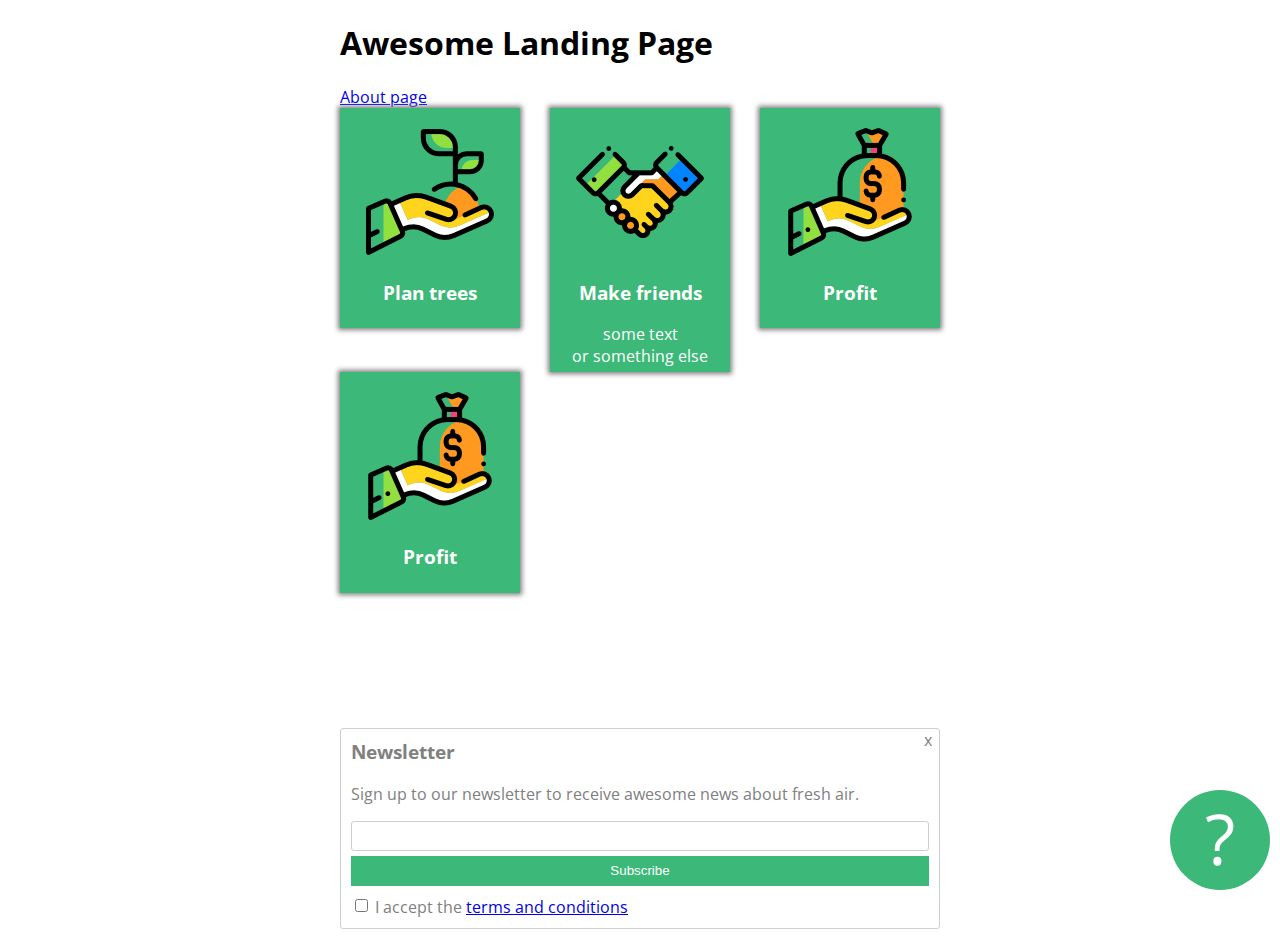
==== index.html @ ec860126 "Home and about pages created" ====
<!DOCTYPE html>
<html lang="en" >
<head>
  <meta charset="UTF-8">
  <title>CodePen - #StayAtHome Material Review 2</title>
  <link href="https://fonts.googleapis.com/css2?family=Open+Sans&display=swap" rel="stylesheet">
  <link rel="stylesheet" href="./style.css">

</head>
<body>
<!-- partial:index.partial.html -->
<div class="container">
  <h1>Awesome Landing Page</h1>

  <a href="./about.html">About page</a>
  <div class="card-holder">
  <div class="card">
    <img src="./images/tree.png" alt="">
    <h3>Plan trees</h3>
  </div>
  <div class="card">
    <img src="./images/deal.png" alt="">
    <h3>Make friends</h3>
    <span>some text <br> or something else</span>
  </div>
  <div class="card">
    <img src="./images/money.png" alt="">
    <h3>Profit</h3>
  </div>
  <div class="card">
    <img src="./images/money.png" alt="">
    <h3>Profit</h3>
  </div>
  </div>
  <div class="newsletter-box">
    <h3>Newsletter</h3>
    <p>
      Sign up to our newsletter to receive awesome news about fresh air.
    </p>    
    <form action="">
      <input id="email" type="email">
      <button type="submit">Subscribe</button>
      <input id="terms" type="checkbox">
      <label for="terms">I accept the <a href="https://google.com"> terms and conditions</a></label>
    </form>
    <div class="closex">x</div>
  </div>
  <div class="questioncircle">?</div>
</div>
<!-- partial -->
  
</body>
</html>
---- style.css ----
* {
  box-sizing: border-box;
}

.container {
  font-family: 'Open Sans', sans-serif;
  width: 600px;
  margin-left: auto;
  margin-right: auto;
}

.card {
  width: 180px;
  color: white;
  background: #3cb878;
  text-align: center;
  padding-top: 20px;
  padding-bottom: 5px;
  box-shadow: 0px 0px 5px 2px grey;
}

.card h3 {
/*  position: absolute; */
}

.card-holder{
  display: flex;
  position: relative;
  justify-content: space-between;
  align-items: flex-start;
  align-content: flex-start;
  flex-direction: row;
  flex-wrap: wrap;

  margin-bottom: 20px;
  height: 600px;
}

#email {
  display: block;
  width: 100%;
  height: 30px;
  border: solid thin #cfcfcf;
  border-radius: 3px;
  padding: 3px;
  margin-bottom: 5px;
}

button {
  color: white;
  background: #3cb878;
  display: block;
  width: 100%;
  border: none;
  height: 30px;
  margin-bottom: 10px;
}

.newsletter-box {
  color: grey;
  border: solid thin #cfcfcf;
  border-radius: 3px;
  padding: 10px;
  
  position: relative;
}

.newsletter-box h3 {
  margin-top: 0;
}

#terms {
  position: relative;
  top: -1px;
  left: 0px;
}

.closex {
  position: absolute;
  top: 0px;
  right: 7px;
  
  cursor: pointer;
}

.questioncircle {
  color: white;
  font-size: 70px;
  text-align: center;
  width: 100px;
  height: 100px;
  
  background: #3cb878;
  border-radius: 50%;
  
  position: fixed;
  bottom: 10px;
  right: 10px;
  
  cursor: pointer;
}
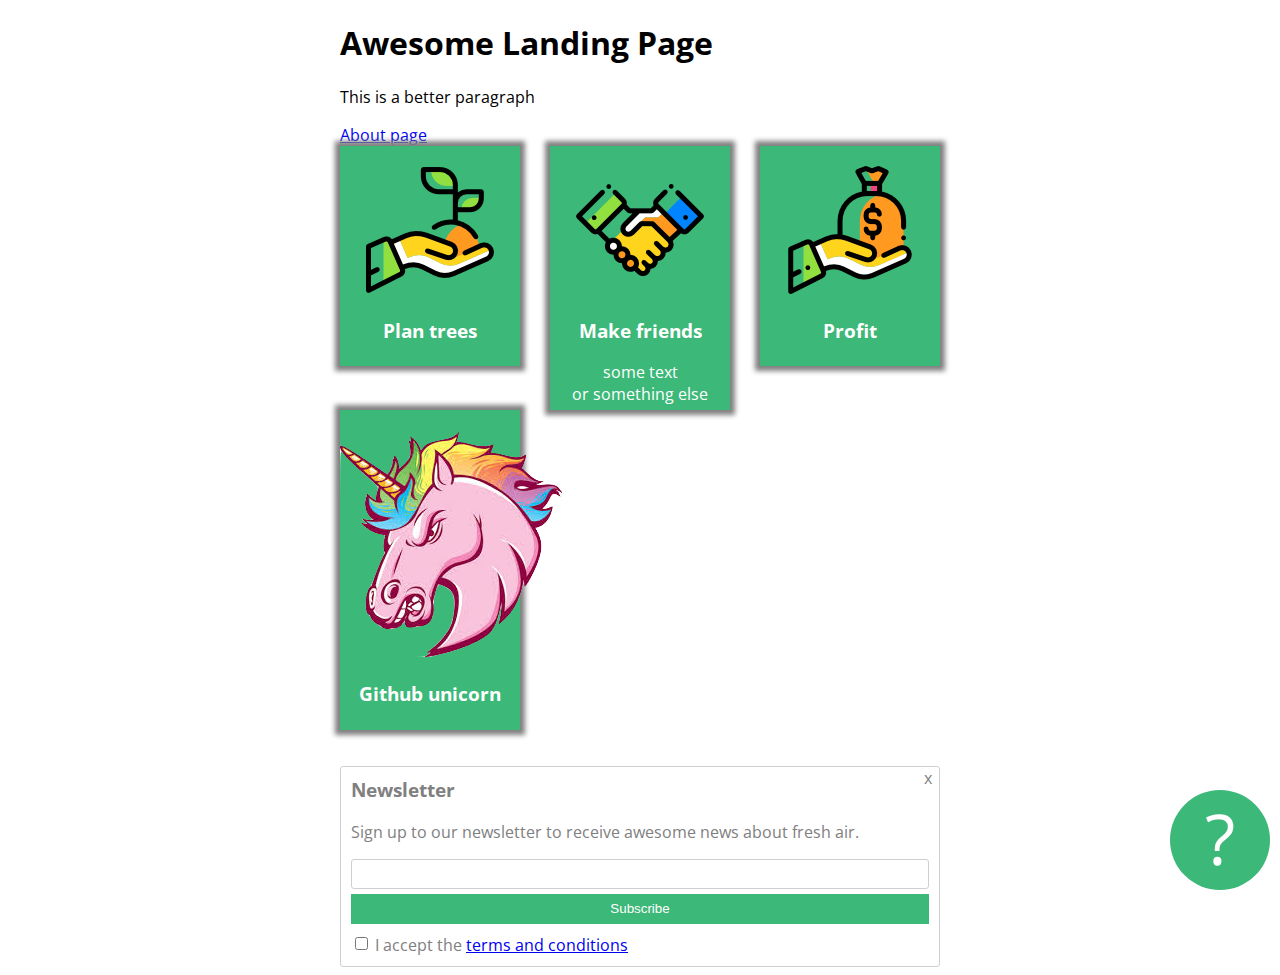
==== commit 170630d3: "adding angry unicorn" ====
--- a/index.html
+++ b/index.html
@@ -5,13 +5,12 @@
   <title>CodePen - #StayAtHome Material Review 2</title>
   <link href="https://fonts.googleapis.com/css2?family=Open+Sans&display=swap" rel="stylesheet">
   <link rel="stylesheet" href="./style.css">
-
 </head>
 <body>
 <!-- partial:index.partial.html -->
 <div class="container">
   <h1>Awesome Landing Page</h1>
-
+  <p>This is a better paragraph</p>
   <a href="./about.html">About page</a>
   <div class="card-holder">
   <div class="card">
@@ -28,8 +27,8 @@
     <h3>Profit</h3>
   </div>
   <div class="card">
-    <img src="./images/money.png" alt="">
-    <h3>Profit</h3>
+    <img src="./images/githubunicorn.png" alt="" class="img-class">
+    <h3>Github unicorn</h3>
   </div>
   </div>
   <div class="newsletter-box">
--- a/style.css
+++ b/style.css
@@ -16,7 +16,11 @@
   text-align: center;
   padding-top: 20px;
   padding-bottom: 5px;
-  box-shadow: 0px 0px 5px 2px grey;
+  box-shadow: 0px 0px 5px 5px grey;
+}
+
+.img-class {
+  width: auto;
 }
 
 .card h3 {
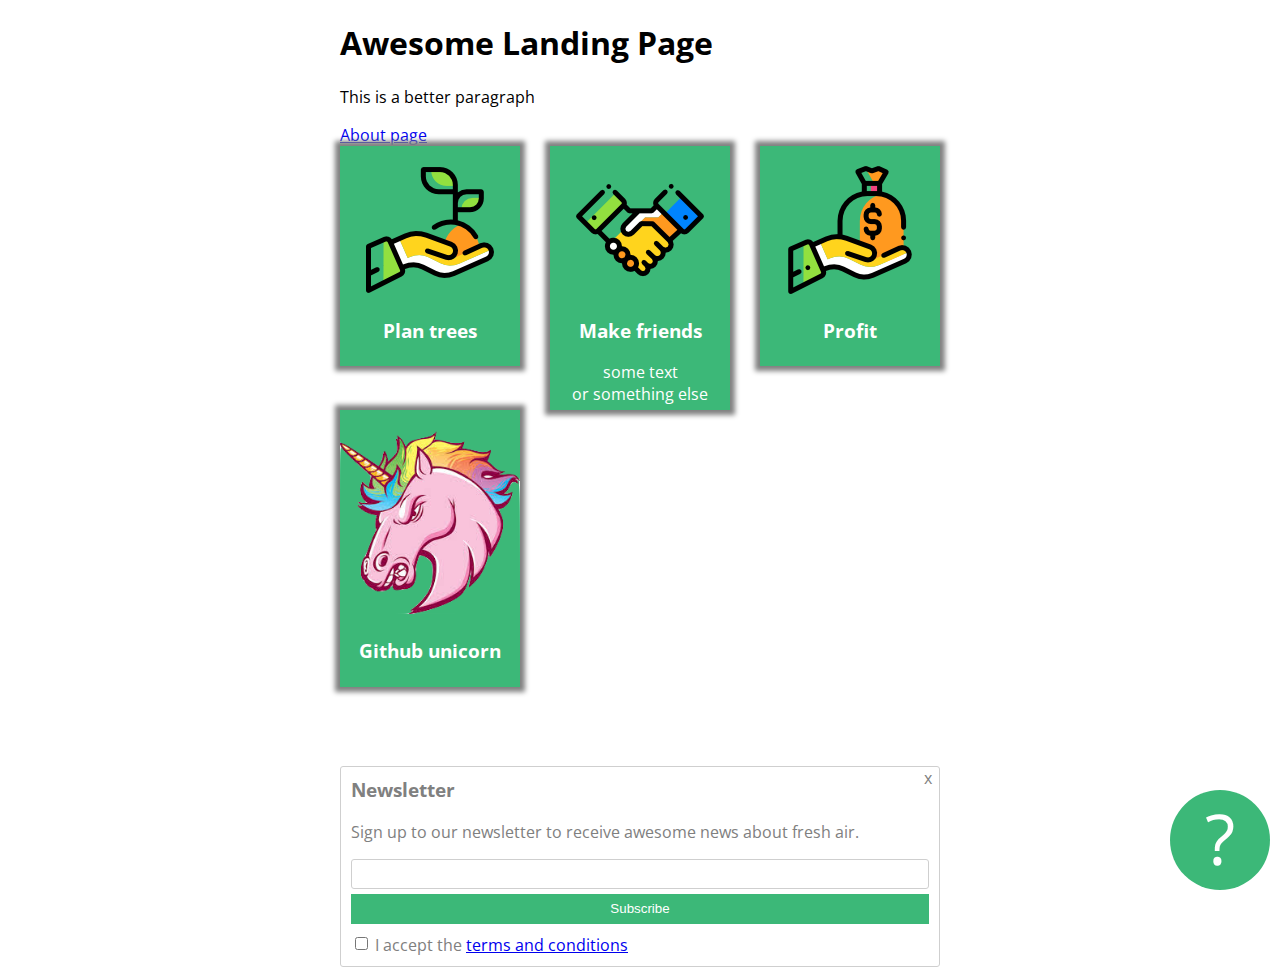
==== commit 864b65af: "fixed unicorn" ====
--- a/index.html
+++ b/index.html
@@ -2,7 +2,7 @@
 <html lang="en" >
 <head>
   <meta charset="UTF-8">
-  <title>CodePen - #StayAtHome Material Review 2</title>
+  <title>Awesome landing page</title>
   <link href="https://fonts.googleapis.com/css2?family=Open+Sans&display=swap" rel="stylesheet">
   <link rel="stylesheet" href="./style.css">
 </head>
--- a/style.css
+++ b/style.css
@@ -20,7 +20,7 @@
 }
 
 .img-class {
-  width: auto;
+  width: 100%;
 }
 
 .card h3 {
